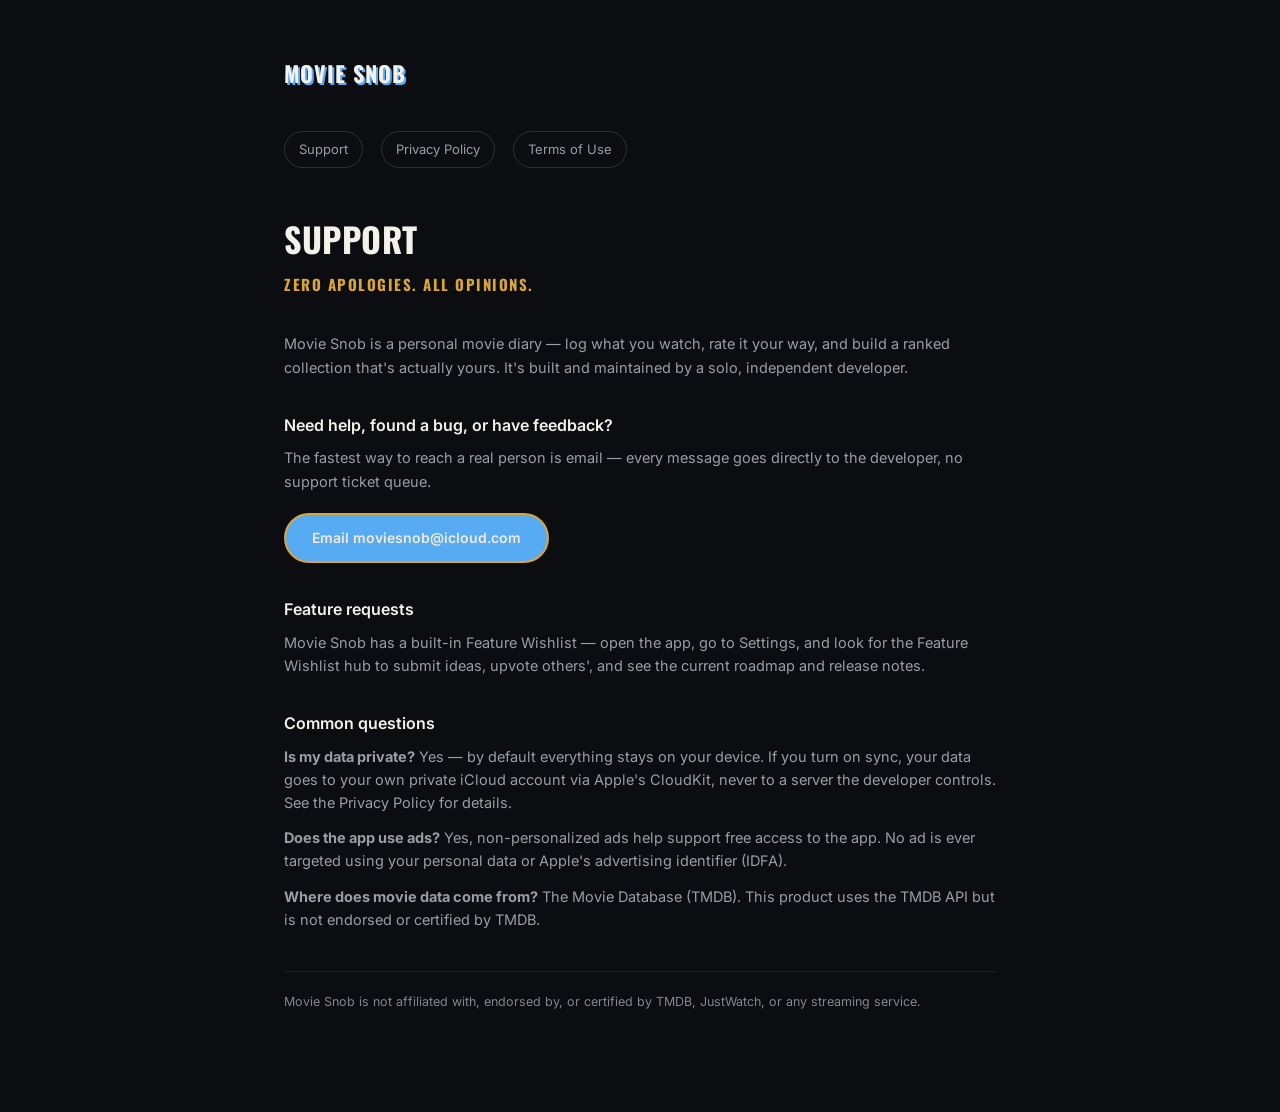
==== index.html @ 3ff444e8 "Movie Snob support/privacy/terms site Public support, Privacy Policy, and Terms of Use pages for the" ====
<!doctype html>
<html lang="en">
<head>
<meta charset="utf-8">
<meta name="viewport" content="width=device-width, initial-scale=1">
<title>Movie Snob — Support</title>
<link rel="stylesheet" href="style.css">
</head>
<body>
<div class="wrap">
  <div class="brand"><span class="brand-mark">Movie Snob</span></div>
  <nav class="pages">
    <a href="index.html">Support</a>
    <a href="privacy.html">Privacy Policy</a>
    <a href="terms.html">Terms of Use</a>
  </nav>

  <h1>Support</h1>
  <p class="tagline">Zero apologies. All opinions.</p>

  <p>Movie Snob is a personal movie diary — log what you watch, rate it your way, and build a ranked collection that's actually yours. It's built and maintained by a solo, independent developer.</p>

  <h2>Need help, found a bug, or have feedback?</h2>
  <p>The fastest way to reach a real person is email — every message goes directly to the developer, no support ticket queue.</p>
  <a class="contact-btn" href="mailto:moviesnob@icloud.com">Email moviesnob@icloud.com</a>

  <h2>Feature requests</h2>
  <p>Movie Snob has a built-in Feature Wishlist — open the app, go to Settings, and look for the Feature Wishlist hub to submit ideas, upvote others', and see the current roadmap and release notes.</p>

  <h2>Common questions</h2>
  <p><strong>Is my data private?</strong> Yes — by default everything stays on your device. If you turn on sync, your data goes to your own private iCloud account via Apple's CloudKit, never to a server the developer controls. See the Privacy Policy for details.</p>
  <p><strong>Does the app use ads?</strong> Yes, non-personalized ads help support free access to the app. No ad is ever targeted using your personal data or Apple's advertising identifier (IDFA).</p>
  <p><strong>Where does movie data come from?</strong> The Movie Database (TMDB). This product uses the TMDB API but is not endorsed or certified by TMDB.</p>

  <div class="footnote">Movie Snob is not affiliated with, endorsed by, or certified by TMDB, JustWatch, or any streaming service.</div>
</div>
</body>
</html>
---- style.css ----
@import url('https://fonts.googleapis.com/css2?family=Oswald:wght@500;700&family=Inter:wght@400;500;600&display=swap');

:root {
  --bg: #0c0d10;
  --surface: #1a1b20;
  --surface-muted: #26272c;
  --text: #f4f1ea;
  --text-secondary: #9a9da4;
  --text-tertiary: #83868d;
  --accent: #d9a63e;
  --blue: #57abf2;
  --border: rgba(255,255,255,0.08);
  --border-strong: rgba(255,255,255,0.14);
}

* { box-sizing: border-box; }

body {
  margin: 0;
  background: var(--bg);
  color: var(--text-secondary);
  font-family: 'Inter', -apple-system, BlinkMacSystemFont, sans-serif;
  line-height: 1.6;
}

.wrap {
  max-width: 760px;
  margin: 0 auto;
  padding: 56px 24px 100px;
}

.brand {
  display: flex;
  align-items: center;
  gap: 10px;
  margin-bottom: 40px;
}

.brand-mark {
  font-family: 'Oswald', sans-serif;
  font-weight: 700;
  font-size: 22px;
  letter-spacing: 1px;
  text-transform: uppercase;
  color: var(--text);
  text-shadow: 2px 2px 0 var(--blue);
  text-decoration: none;
}

h1 {
  font-family: 'Oswald', sans-serif;
  font-weight: 700;
  font-size: 34px;
  letter-spacing: 0.5px;
  text-transform: uppercase;
  color: var(--text);
  margin: 0 0 6px;
}

.updated {
  font-size: 13px;
  color: var(--accent);
  margin: 0 0 36px;
}

.tagline {
  font-family: 'Oswald', sans-serif;
  font-weight: 700;
  font-size: 15px;
  letter-spacing: 1.5px;
  text-transform: uppercase;
  color: var(--accent);
  margin: 0 0 36px;
}

h2 {
  font-family: 'Inter', sans-serif;
  font-weight: 600;
  font-size: 16px;
  color: var(--text);
  margin: 34px 0 8px;
}

p {
  font-size: 14.5px;
  color: var(--text-secondary);
  margin: 0 0 12px;
  white-space: pre-line;
}

a { color: var(--blue); }
a:hover { color: var(--accent); }

.card {
  background: var(--surface-muted);
  border: 1px solid var(--border);
  border-radius: 12px;
  padding: 16px 18px;
  margin-bottom: 12px;
}

.card .service {
  font-weight: 600;
  font-size: 14px;
  color: var(--text);
  margin-bottom: 3px;
}

.card .detail {
  font-size: 13px;
  color: var(--text-tertiary);
  margin: 2px 0 0;
}

.footnote {
  font-size: 12.5px;
  color: var(--text-tertiary);
  border-top: 1px solid var(--border);
  padding-top: 20px;
  margin-top: 40px;
}

nav.pages {
  display: flex;
  gap: 18px;
  margin-bottom: 44px;
  flex-wrap: wrap;
}

nav.pages a {
  font-size: 13px;
  text-decoration: none;
  color: var(--text-secondary);
  border: 1px solid var(--border-strong);
  border-radius: 999px;
  padding: 7px 14px;
}

nav.pages a:hover {
  color: var(--accent);
  border-color: var(--accent);
}

.contact-btn {
  display: inline-block;
  margin-top: 8px;
  background: var(--blue);
  color: #f2ead9;
  border: 2px solid var(--accent);
  border-radius: 999px;
  padding: 12px 26px;
  font-size: 14px;
  font-weight: 600;
  text-decoration: none;
}
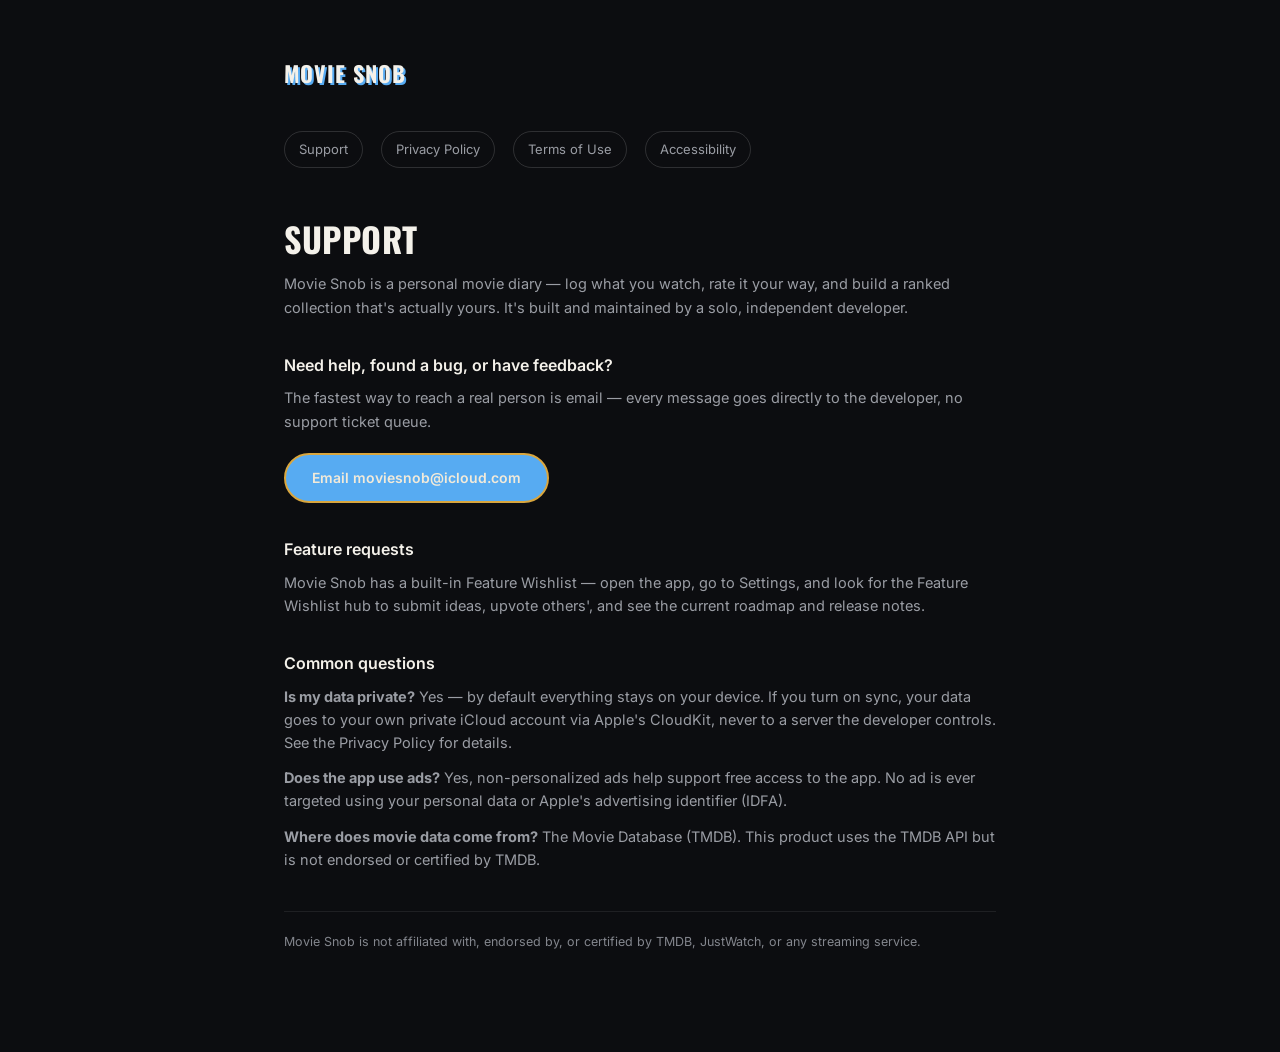
==== commit 8e014b1a: "Add an Accessibility page and retire the old tagline Co-Authored-By: Claude Sonnet 5 <noreply@anthro" ====
--- a/index.html
+++ b/index.html
@@ -13,10 +13,10 @@
     <a href="index.html">Support</a>
     <a href="privacy.html">Privacy Policy</a>
     <a href="terms.html">Terms of Use</a>
+    <a href="accessibility.html">Accessibility</a>
   </nav>
 
   <h1>Support</h1>
-  <p class="tagline">Zero apologies. All opinions.</p>
 
   <p>Movie Snob is a personal movie diary — log what you watch, rate it your way, and build a ranked collection that's actually yours. It's built and maintained by a solo, independent developer.</p>
 
